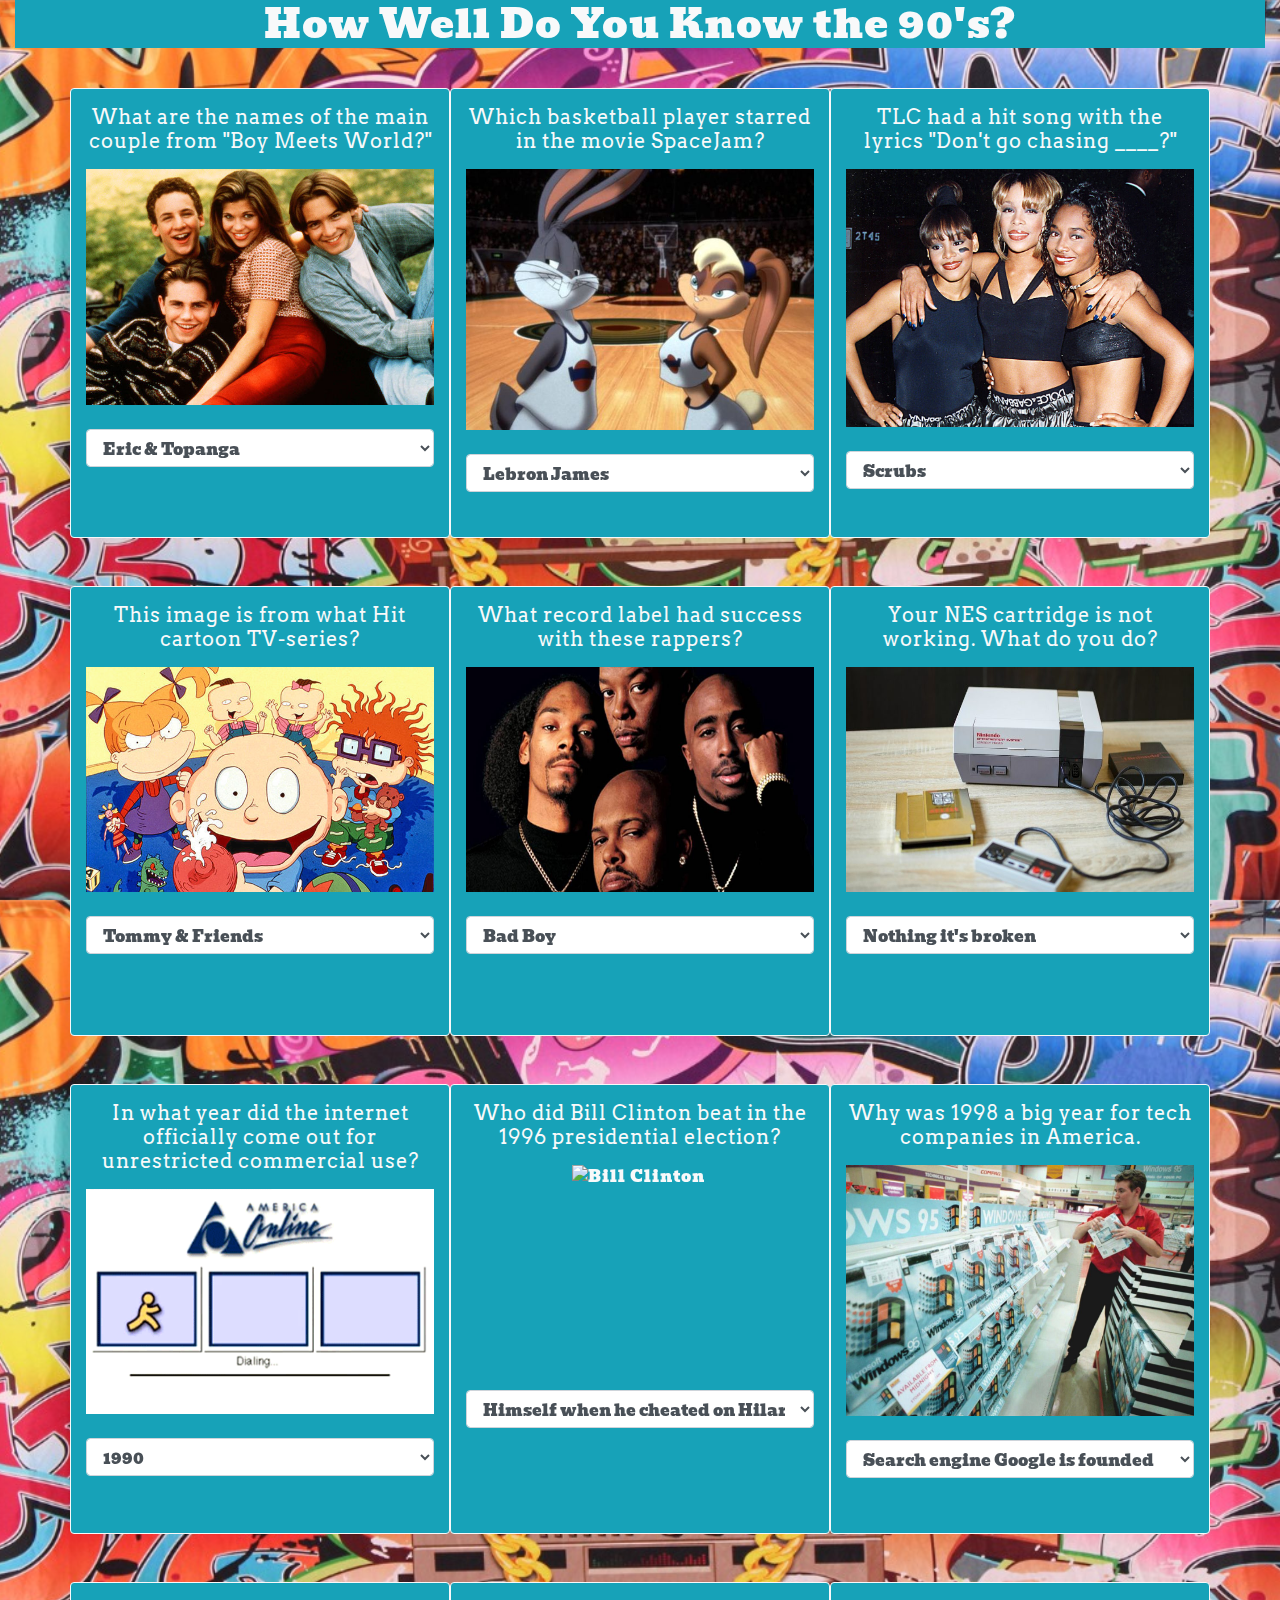
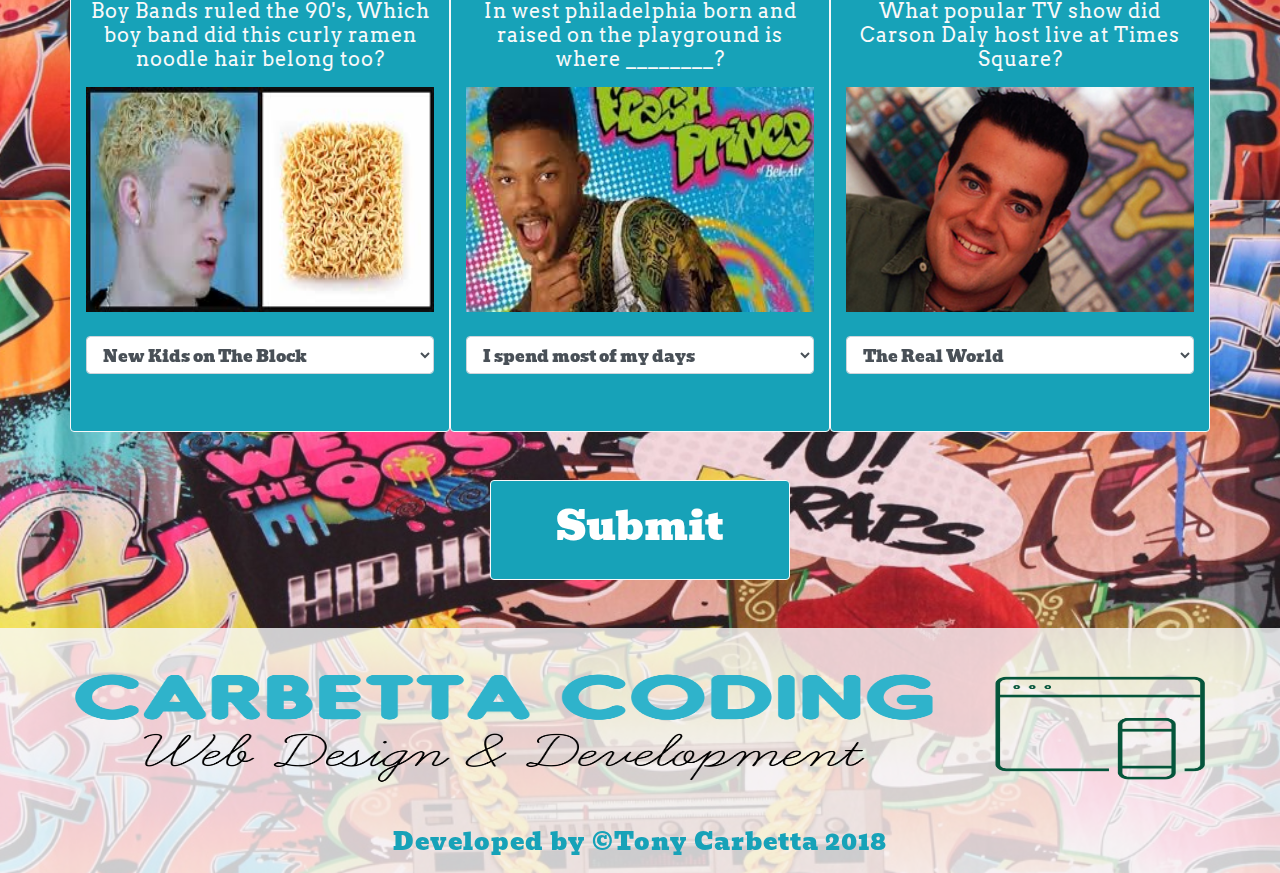
==== projects/quiz-app/index.html @ 1993e77a "new 90's q's quiz" ====
<!DOCTYPE html>
<html>

<head>
  <!-- character set -->
  <meta charset="utf-8">
  <!-- title -->
  <title>90's Quiz</title>
  <link rel="shortcut icon" href="favicon.ico" type="image/x-icon" />
  <meta name="viewport" content="width=device-width, initial-scale=1, shrink-to-fit=no">
  <!-- GOOGLE FONTS -->
  <link href="https://fonts.googleapis.com/css?family=Bevan" rel="stylesheet">
  <link href="https://fonts.googleapis.com/css?family=Roboto" rel="stylesheet">
  <link href="https://fonts.googleapis.com/css?family=Arvo|Oswald" rel="stylesheet">
  <!-- BOOTSTRAP CSS -->
  <link rel="stylesheet" href="https://maxcdn.bootstrapcdn.com/bootstrap/4.0.0/css/bootstrap.min.css" integrity="sha384-Gn5384xqQ1aoWXA+058RXPxPg6fy4IWvTNh0E263XmFcJlSAwiGgFAW/dAiS6JXm" crossorigin="anonymous">
  <!-- FONT AWESOME CSS -->
  <script defer src="https://use.fontawesome.com/releases/v5.0.8/js/all.js" integrity="sha384-SlE991lGASHoBfWbelyBPLsUlwY1GwNDJo3jSJO04KZ33K2bwfV9YBauFfnzvynJ" crossorigin="anonymous"></script>
  <!-- ANIMATE CSS -->
  <link rel="stylesheet" href="https://cdnjs.cloudflare.com/ajax/libs/animate.css/3.5.2/animate.min.css">
  <!-- HOVER ANIMATIONS -->
  <link rel="stylesheet" href="css/hover-min.css">
  <!-- list of hover effects http://ianlunn.github.io/Hover/#effects -->
  <!-- CUSTOM CSS -->
  <link rel="stylesheet" href="css/main.css">
</head>

<body>
  <header class="position-sticky sticky-top animated slideInLeft w-100 ">
    <div class="container-fluid">
      <h1 class="text-center text-light bg-info hvr-sink">How Well Do You Know the 90's?</h1>
    </div>
  </header>



  <div class="container">
    <div class="row ">
      <h5 id='scoreBoard3'></h5>
      <h2 id="scoreBoard1"></h2>
      <h2 id='scoreBoard2'></h2>
    </div>
  </div>
  <div class="container">
    <div class="row align-items-center justify-content-center ">

      <div id="boy-meets-world" class="col-md-4 animated flipInX correct incorrect boy-meets-world  mx-auto  border border-light rounded m-4 col-height mt-3 pt-2 text-center">
        <form>
          <div class="form-group">
            <h5 class="pt-2 pb-2">What are the names of the main couple from "Boy Meets World?"</h5>
            <img class="img-fluid img-height hvr-grow" src="img/boy-meets-world.jpg" alt="boyMeetsWorld">
            <label for="exampleFormControlSelect"></label>
            <select class="form-control hvr-bubble-float-top" id="formControlSelect0">
                <option>Eric & Topanga</option>
                <option>Mr Feeny & Angela</option>
                <option>Cory & Topanga</option>
                <option>Dawson & Joey</option>
              </select>
          </div>
        </form>
      </div>

      <div id="spacejam" class="col-md-4 animated flipInX correct incorrect spacejam mx-auto border border-light rounded m-4 col-height mt-3 pt-2 text-center">
        <form>
          <div class="form-group">
            <h5 class="pt-2 pb-2">Which basketball player starred in the movie SpaceJam?</h5>
            <img class="img-fluid img-height hvr-grow" src="img/spacejam.jpg" alt="SpaceJam">
            <label for="FormControlSelect1"></label>
            <select class="form-control hvr-bubble-float-top" id="formControlSelect1">
                            <option>Lebron James</option>
                            <option>Shaquille O'Neal</option>
                            <option>Michael Jordan</option>
                            <option>Steph Curry</option>
                          </select>
          </div>
        </form>
      </div>

      <div id="tlc" class="col-md-4 animated flipInX correct incorrect tlc mx-auto border border-light rounded m-4 col-height mt-3 pt-2 text-center">
        <form>
          <div class="form-group">
            <h5 class="pt-2 pb-2">TLC had a hit song with the lyrics "Don't go chasing ____?"</h5>
            <img class="img-fluid img-height hvr-grow" src="img/tlc.jpg" alt="TLC">
            <label for="exampleFormControlSelect"></label>
            <select class="form-control hvr-bubble-float-top" id="formControlSelect2">
                          <option>Scrubs</option>
                          <option>Bad Relationships</option>
                          <option>Waterfalls</option>
                          <option>Creeps</option>

                        </select>
          </div>
        </form>
      </div>

      <div id="rugrats" class="col-md-4 animated flipInX correct incorrect rugrats mx-auto border border-light rounded m-4 col-height mt-3 pt-2 text-center">
        <form>
          <div class="form-group">
            <h5 class="pt-2 pb-2">This image is from what Hit cartoon TV-series?</h5>
            <img class="img-fluid img-height hvr-grow" src="img/rugrats.jpeg" alt="Rugrats">
            <label for="exampleFormControlSelect"></label>
            <select class="form-control hvr-bubble-float-top" id="formControlSelect3">
            <option>Tommy & Friends</option>
            <option>Rugrats</option>
            <option>The Bad Kid's</option>
            <option>Animaniacs</option>
                        </select>
          </div>
        </form>
      </div>

      <div id="deathRow" class="col-md-4 animated flipInX correct incorrect deathRow mx-auto border border-light rounded m-4 col-height mt-3 pt-2 text-center">
        <form>
          <div class="form-group">
            <h5 class="pt-2 pb-2">What record label had success with these rappers?</h5>
            <img class="img-fluid img-height hvr-grow" src="img/death-row.png" alt="SpaceJam">
            <label for="FormControlSelect1"></label>
            <select class="form-control hvr-bubble-float-top" id="formControlSelect4">
                            <option>Bad Boy</option>
                            <option>Death Row</option>
                            <option>Murda Inc</option>
                            <<option>NWA</option>
                          </select>
          </div>
        </form>
      </div>

      <div id="nintendo" class="col-md-4 animated flipInX correct incorrect nintendo mx-auto border border-light rounded m-4 col-height mt-3 pt-2 text-center">
        <form>
          <div class="form-group">
            <h5 class="pt-2 pb-2">Your NES cartridge is not working. What do you do?</h5>
            <img class="img-fluid img-height hvr-grow" src="img/nintendo.png" alt="SpaceJam">
            <label for="FormControlSelect1"></label>
            <select class="form-control hvr-bubble-float-top" id="formControlSelect5">
                            <option>Nothing it's broken</option>
                            <option>Unplug the system</option>
                            <option>Blow on it</option>
                            <<option>Wash it with soap & water</option>
                          </select>
          </div>
        </form>
      </div>

      <div id="aol" class="col-md-4 animated flipInX correct incorrect aol mx-auto border border-light rounded m-4 col-height mt-3 pt-2 text-center">
        <form>
          <div class="form-group">
            <h5 class="pt-2 pb-2">In what year did the internet officially come out for unrestricted commercial use?</h5>
            <img class="img-fluid img-height hvr-grow" src="img/aol.png" alt="Aol">
            <label for="FormControlSelect1"></label>
            <select class="form-control hvr-bubble-float-top" id="formControlSelect6">
                            <option>1990</option>
                            <option>1992</option>
                            <option>1991</option>
                            <option>1993</option>
                          </select>
          </div>
        </form>
      </div>

      <div id="bill-clinton" class="col-md-4 animated flipInX correct incorrect bill-clinton mx-auto border border-light rounded m-4 col-height mt-3 pt-2 text-center">
        <form>
          <div class="form-group">
            <h5 class="pt-2 pb-2">Who did Bill Clinton beat in the 1996 presidential election?</h5>
            <img class="img-fluid img-height hvr-grow" src="img/bill-clinton.png" alt="Bill Clinton">
            <label for="FormControlSelect1"></label>
            <select class="form-control hvr-bubble-float-top" id="formControlSelect7">
                            <option>Himself when he cheated on Hilary</option>
                            <option>Bob Dole</option>
                            <option>Barack Obama</option>
                            <option>Al Gore</option>
                            <option>George Bush</option>
                          </select>
          </div>
        </form>
      </div>

      <div id="tech" class="col-md-4 animated flipInX correct incorrect tech mx-auto border border-light rounded m-4 col-height mt-3 pt-2 text-center">
        <form>
          <div class="form-group">
            <h5 class="pt-2 pb-2">Why was 1998 a big year for tech companies in America.</h5>
            <img class="img-fluid img-height hvr-grow" src="img/tech.png" alt="Tech">
            <label for="FormControlSelect1"></label>
            <select class="form-control hvr-bubble-float-top" id="formControlSelect8">
                            <option>Search engine Google is founded</option>
                            <option>Apple reveals the iMac computer</option>
                            <option>Napster music sharing software debuted</option>
                            <option>All the Above</option>
                          </select>
          </div>
        </form>
      </div>

      <div id="nsync" class="col-md-4 animated flipInX correct incorrect nsync mx-auto border border-light rounded m-4 col-height mt-3 pt-2 text-center">
        <form>
          <div class="form-group">
            <h5 class="pt-2 pb-2">Boy Bands ruled the 90's, Which boy band did this curly ramen noodle hair belong too?</h5>
            <img class="img-fluid img-height hvr-grow" src="img/justin-timberlake.png" alt="justin-timberlake">
            <label for="FormControlSelect1"></label>
            <select class="form-control hvr-bubble-float-top" id="formControlSelect9">
                            <option>New Kids on The Block</option>
                            <option>Backstreet Boys</option>
                            <option>98 Degrees</option>
                            <option>NSYNC</option>
                          </select>
          </div>
        </form>
      </div>

      <div id="fresh-prince" class="col-md-4 animated flipInX correct incorrect fresh-prince mx-auto border border-light rounded m-4 col-height mt-3 pt-2 text-center">
        <form>
          <div class="form-group">
            <h5 class="pt-2 pb-2">In west philadelphia born and raised on the playground is where ________?</h5>
            <img class="img-fluid img-height hvr-grow" src="img/fresh-prince.png" alt="fresh-prince">
            <label for="FormControlSelect1"></label>
            <select class="form-control hvr-bubble-float-top" id="formControlSelect10">
                            <option>I spend most of my days</option>
                            <option>I hang out and stay.</option>
                            <option>We normally play</option>
                            <option>The Fresh Prince lays</option>
                          </select>
          </div>
        </form>
      </div>

      <div id="trl" class="col-md-4 animated flipInX correct incorrect trl mx-auto border border-light rounded m-4 col-height mt-3 pt-2 text-center">
        <form>
          <div class="form-group">
            <h5 class="pt-2 pb-2">What popular TV show did Carson Daly host live at Times Square?</h5>
            <img class="img-fluid img-height hvr-grow" src="img/trl.png" alt="carson daly">
            <label for="FormControlSelect1"></label>
            <select class="form-control hvr-bubble-float-top" id="formControlSelect11">
                            <option>The Real World</option>
                            <option>MTV</option>
                            <option>TRL</option>
                            <option>None of the above</option>
                          </select>
          </div>
        </form>
      </div>
      <button type="button" onclick="checkAnswers()" class="hvr-grow-rotate btn btn-info btn-lg myButton m-4 mx-auto mb-5 border border-light rounded"><h1>Submit</h1></button>
    </div>
    <!-- end row -->
  </div>
  <!-- end container -->

  <footer class="bg-whited mb-0 hvr-pulse-shrink text-center mx-auto w-100"><a class="mx-auto w-100" href="http://www.CarbettaCoding.com" target="_blank"><img class="img-fluid w-100 max-height mt-0 pt-0"src="img/CarbettaCoding-Logo-Transparent.png" alt="CarbettaCoding"></a>
    <a href="http://www.TonyCarbetta.com" target="_blank">
      <h4 class="mt-0 pb-2 text-info">Developed by &copyTony Carbetta 2018</h4></a>
  </footer>


  <!-- Main external JS -->
  <script src="js/main.js"></script>
  <!-- BOOTSTRAP jQuery CDN -->
  <script src="https://code.jquery.com/jquery-3.2.1.slim.min.js" integrity="sha384-KJ3o2DKtIkvYIK3UENzmM7KCkRr/rE9/Qpg6aAZGJwFDMVNA/GpGFF93hXpG5KkN" crossorigin="anonymous"></script>
  <!-- BOOTSTRAP Popper  CDN-->
  <script src="https://cdnjs.cloudflare.com/ajax/libs/popper.js/1.12.9/umd/popper.min.js" integrity="sha384-ApNbgh9B+Y1QKtv3Rn7W3mgPxhU9K/ScQsAP7hUibX39j7fakFPskvXusvfa0b4Q" crossorigin="anonymous"></script>
  <!-- BOOTSTRAP CDN -->
  <script src="https://maxcdn.bootstrapcdn.com/bootstrap/4.0.0/js/bootstrap.min.js" integrity="sha384-JZR6Spejh4U02d8jOt6vLEHfe/JQGiRRSQQxSfFWpi1MquVdAyjUar5+76PVCmYl" crossorigin="anonymous"></script>
</body>

</html>
---- projects/quiz-app/css/main.css ----
/* AUTOPREFIXER */
/* https://autoprefixer.github.io/ */

html, body {
  height: 100%;
}

body {
  background-image: url(../img/background.png);
  background-size: cover;                     /* <------ */
    /* background-repeat:   no-repeat; */
    background-position: center center;
  color: #f8f9fa;
  font-family: 'Bevan', cursive;
  letter-spacing: 1px;

}

.center {
  text-align: center;
  margin: 0 auto;
  display: inline-block;
}

.myButton {
  height: 100px;
  width: 300px;
  font-size: 50px;
}

.col-height {
  height: 450px;
}

.img-height {
  min-height: 225px;
}

h5 {
  /* font-family: 'Oswald', sans-serif; */
  font-family: 'Arvo', serif;
}

.bg-whited {
  background-color: rgb(247, 249, 250, .8);
}

.max-height {
  max-height: 200px;
}

.correct {

}

.incorrect {

}

.boy-meets-world {
  background-color: #17a2b8;
}

.spacejam {
  background-color: #17a2b8;
}

.tlc {
  background-color: #17a2b8;
}

.rugrats {
    background-color: #17a2b8;
  }

.deathRow {
  background-color: #17a2b8;
}

.nintendo {
  background-color: #17a2b8;
}

.bg-red {
background-color: rgb(255, 38, 38, .9);
}

.bg-green {
  background-color: rgb(52, 193, 79, .9);
}

.aol {
  background-color: #17a2b8;
}

.bill-clinton {
  background-color: #17a2b8;
}

.tech {
  background-color: #17a2b8;
}

.fresh-prince {
  background-color: #17a2b8;
}

.trl
  {
    background-color: #17a2b8;
  }
.nsync {
  background-color: #17a2b8;
}

.trl {
  background-color: #17a2b8;
}

h1 {
  width: 100%;
  
}
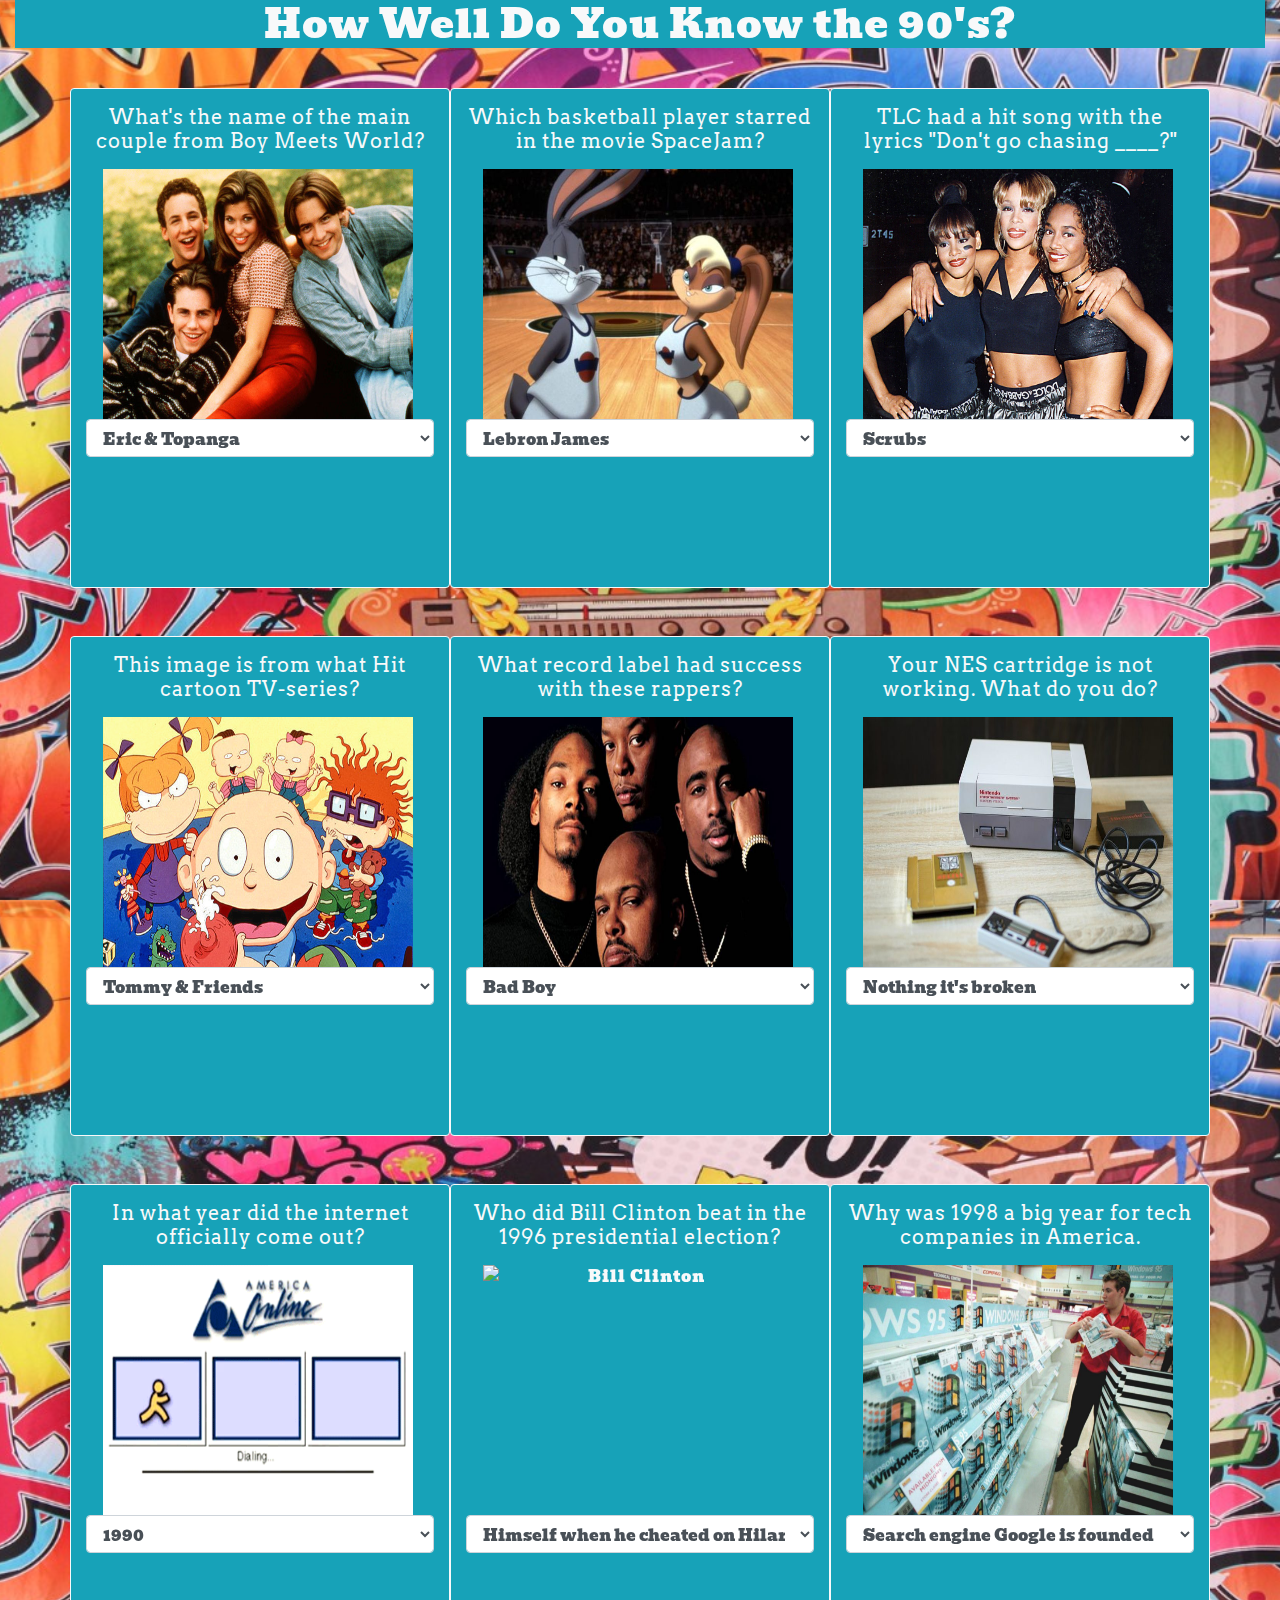
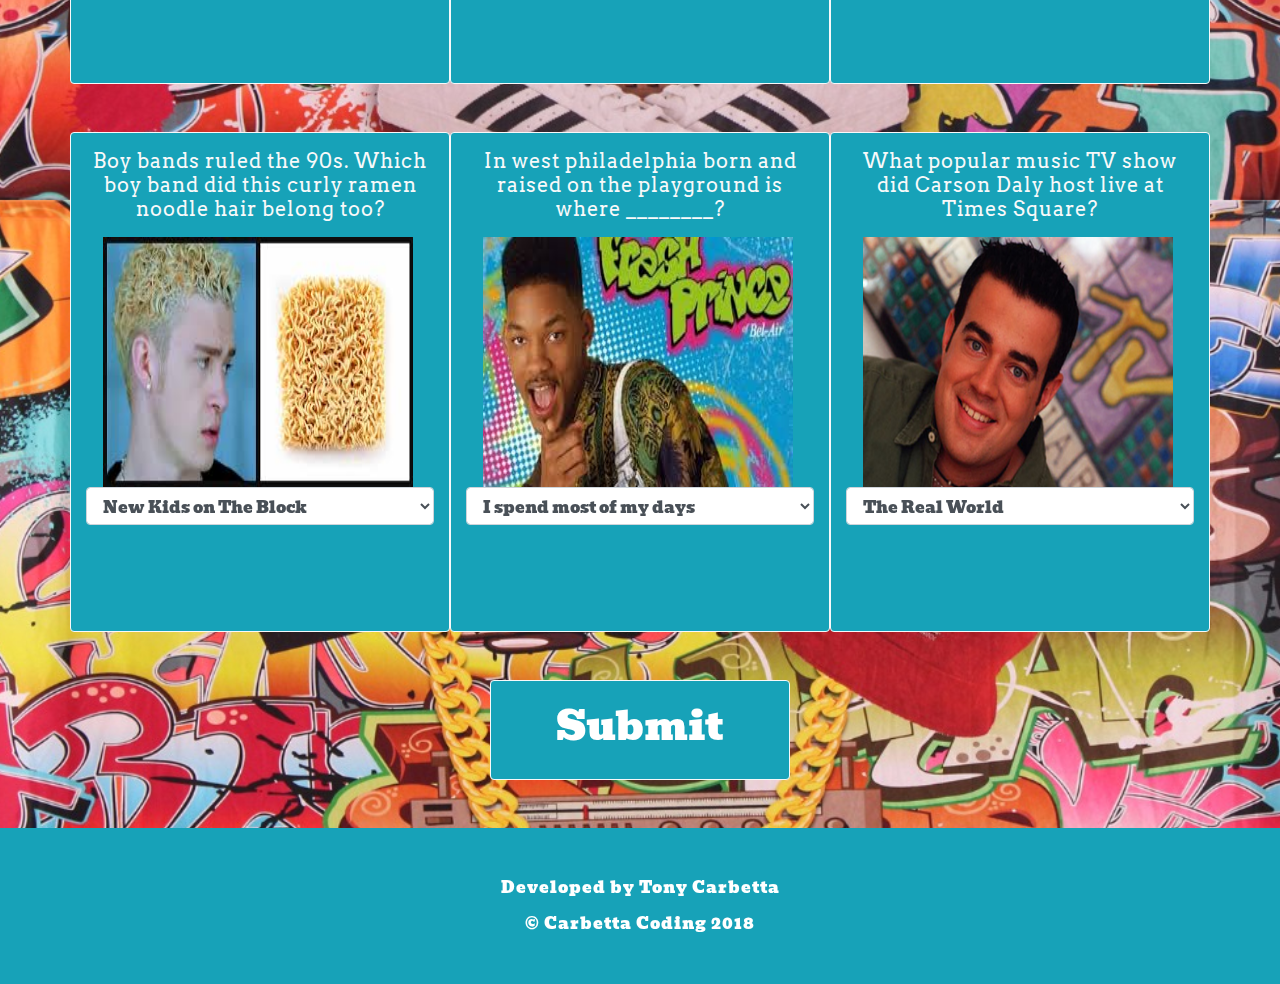
==== commit 7dd13223: "updated portfolio section and fixed quiz app" ====
--- a/projects/quiz-app/index.html
+++ b/projects/quiz-app/index.html
@@ -47,7 +47,7 @@
       <div id="boy-meets-world" class="col-md-4 animated flipInX correct incorrect boy-meets-world  mx-auto  border border-light rounded m-4 col-height mt-3 pt-2 text-center">
         <form>
           <div class="form-group">
-            <h5 class="pt-2 pb-2">What are the names of the main couple from "Boy Meets World?"</h5>
+            <h5 class="pt-2 pb-2">What's the name of the main couple from Boy Meets World?</h5>
             <img class="img-fluid img-height hvr-grow" src="img/boy-meets-world.jpg" alt="boyMeetsWorld">
             <label for="exampleFormControlSelect"></label>
             <select class="form-control hvr-bubble-float-top" id="formControlSelect0">
@@ -56,6 +56,7 @@
                 <option>Cory & Topanga</option>
                 <option>Dawson & Joey</option>
               </select>
+              <div id="wrong0"></div>
           </div>
         </form>
       </div>
@@ -72,6 +73,7 @@
                             <option>Michael Jordan</option>
                             <option>Steph Curry</option>
                           </select>
+                          <div id="wrong1"></div>
           </div>
         </form>
       </div>
@@ -87,8 +89,8 @@
                           <option>Bad Relationships</option>
                           <option>Waterfalls</option>
                           <option>Creeps</option>
-
                         </select>
+                        <div id="wrong2"></div>
           </div>
         </form>
       </div>
@@ -105,6 +107,7 @@
             <option>The Bad Kid's</option>
             <option>Animaniacs</option>
                         </select>
+                        <div id="wrong3"></div>
           </div>
         </form>
       </div>
@@ -121,6 +124,7 @@
                             <option>Murda Inc</option>
                             <<option>NWA</option>
                           </select>
+                          <div id="wrong4"></div>
           </div>
         </form>
       </div>
@@ -137,6 +141,7 @@
                             <option>Blow on it</option>
                             <<option>Wash it with soap & water</option>
                           </select>
+                          <div id="wrong5"></div>
           </div>
         </form>
       </div>
@@ -144,7 +149,7 @@
       <div id="aol" class="col-md-4 animated flipInX correct incorrect aol mx-auto border border-light rounded m-4 col-height mt-3 pt-2 text-center">
         <form>
           <div class="form-group">
-            <h5 class="pt-2 pb-2">In what year did the internet officially come out for unrestricted commercial use?</h5>
+            <h5 class="pt-2 pb-2">In what year did the internet officially come out?</h5>
             <img class="img-fluid img-height hvr-grow" src="img/aol.png" alt="Aol">
             <label for="FormControlSelect1"></label>
             <select class="form-control hvr-bubble-float-top" id="formControlSelect6">
@@ -153,6 +158,7 @@
                             <option>1991</option>
                             <option>1993</option>
                           </select>
+                          <div id="wrong6"></div>
           </div>
         </form>
       </div>
@@ -170,6 +176,7 @@
                             <option>Al Gore</option>
                             <option>George Bush</option>
                           </select>
+                          <div id="wrong7"></div>
           </div>
         </form>
       </div>
@@ -186,6 +193,7 @@
                             <option>Napster music sharing software debuted</option>
                             <option>All the Above</option>
                           </select>
+                          <div id="wrong8"></div>
           </div>
         </form>
       </div>
@@ -193,7 +201,7 @@
       <div id="nsync" class="col-md-4 animated flipInX correct incorrect nsync mx-auto border border-light rounded m-4 col-height mt-3 pt-2 text-center">
         <form>
           <div class="form-group">
-            <h5 class="pt-2 pb-2">Boy Bands ruled the 90's, Which boy band did this curly ramen noodle hair belong too?</h5>
+            <h5 class="pt-2 pb-2">Boy bands ruled the 90s. Which boy band did this curly ramen noodle hair belong too?</h5>
             <img class="img-fluid img-height hvr-grow" src="img/justin-timberlake.png" alt="justin-timberlake">
             <label for="FormControlSelect1"></label>
             <select class="form-control hvr-bubble-float-top" id="formControlSelect9">
@@ -202,6 +210,7 @@
                             <option>98 Degrees</option>
                             <option>NSYNC</option>
                           </select>
+                          <div id="wrong9"></div>
           </div>
         </form>
       </div>
@@ -218,6 +227,7 @@
                             <option>We normally play</option>
                             <option>The Fresh Prince lays</option>
                           </select>
+                          <div id="wrong10"></div>
           </div>
         </form>
       </div>
@@ -225,7 +235,7 @@
       <div id="trl" class="col-md-4 animated flipInX correct incorrect trl mx-auto border border-light rounded m-4 col-height mt-3 pt-2 text-center">
         <form>
           <div class="form-group">
-            <h5 class="pt-2 pb-2">What popular TV show did Carson Daly host live at Times Square?</h5>
+            <h5 class="pt-2 pb-2">What popular music TV show did Carson Daly host live at Times Square?</h5>
             <img class="img-fluid img-height hvr-grow" src="img/trl.png" alt="carson daly">
             <label for="FormControlSelect1"></label>
             <select class="form-control hvr-bubble-float-top" id="formControlSelect11">
@@ -234,6 +244,7 @@
                             <option>TRL</option>
                             <option>None of the above</option>
                           </select>
+                          <div id="wrong11"></div>
           </div>
         </form>
       </div>
@@ -243,9 +254,16 @@
   </div>
   <!-- end container -->
 
-  <footer class="bg-whited mb-0 hvr-pulse-shrink text-center mx-auto w-100"><a class="mx-auto w-100" href="http://www.CarbettaCoding.com" target="_blank"><img class="img-fluid w-100 max-height mt-0 pt-0"src="img/CarbettaCoding-Logo-Transparent.png" alt="CarbettaCoding"></a>
+  <!-- <footer class="bg-whited mb-0 hvr-pulse-shrink text-center mx-auto w-100"><a class="mx-auto w-100" href="http://www.CarbettaCoding.com" target="_blank"><img class="img-fluid w-100 max-height mt-0 pt-0"src="img/CarbettaCoding-Logo-Transparent.png" alt="CarbettaCoding"></a>
     <a href="http://www.TonyCarbetta.com" target="_blank">
       <h4 class="mt-0 pb-2 text-info">Developed by &copyTony Carbetta 2018</h4></a>
+  </footer> -->
+  <footer>
+    <a class="hvr-pop bg-info pt-5 pb-2 text-center mx-auto w-100" href="http://www.TonyCarbetta.com">Developed by Tony Carbetta</a>
+    <a class="hvr-pop d-inline-block text-center mx-auto w-100 bg-info pt-1 pb-5" href="http://www.CarbettaCoding.com" target="_blank">&copy Carbetta Coding 2018</a>
+
+    <!-- <a class="hvr-grow  text-center mx-auto w-100" href="http://www.CarbettaCoding.com" target="_blank"><img src="img/CarbettaCoding-Logo-Transparent.png" alt="CarbettaCoding" class="w-50 h-50 img-fluid mx-auto bg-light border rounded"></a><br> -->
+    <!-- <a class="hvr-pop text-info develop text-center mx-auto w-100" href="http://www.TonyCarbetta.com">Developed by &copyTony Carbetta 2018</a> -->
   </footer>
 
 
--- a/projects/quiz-app/css/main.css
+++ b/projects/quiz-app/css/main.css
@@ -29,11 +29,14 @@
 }
 
 .col-height {
-  height: 450px;
+  height: 500px;
 }
 
 .img-height {
-  min-height: 225px;
+  min-height: 250px;
+  max-height: 250px;
+  min-width: 310px;
+  max-width: 310px;
 }
 
 h5 {
@@ -119,5 +122,19 @@
 
 h1 {
   width: 100%;
-  
+
 }
+
+a {
+  /* margin-bottom: 15px; */
+  color: white;
+}
+
+a:hover {
+  color: white;
+}
+
+.develop {
+  /* position: relative;
+  bottom: 32px; */
+}
